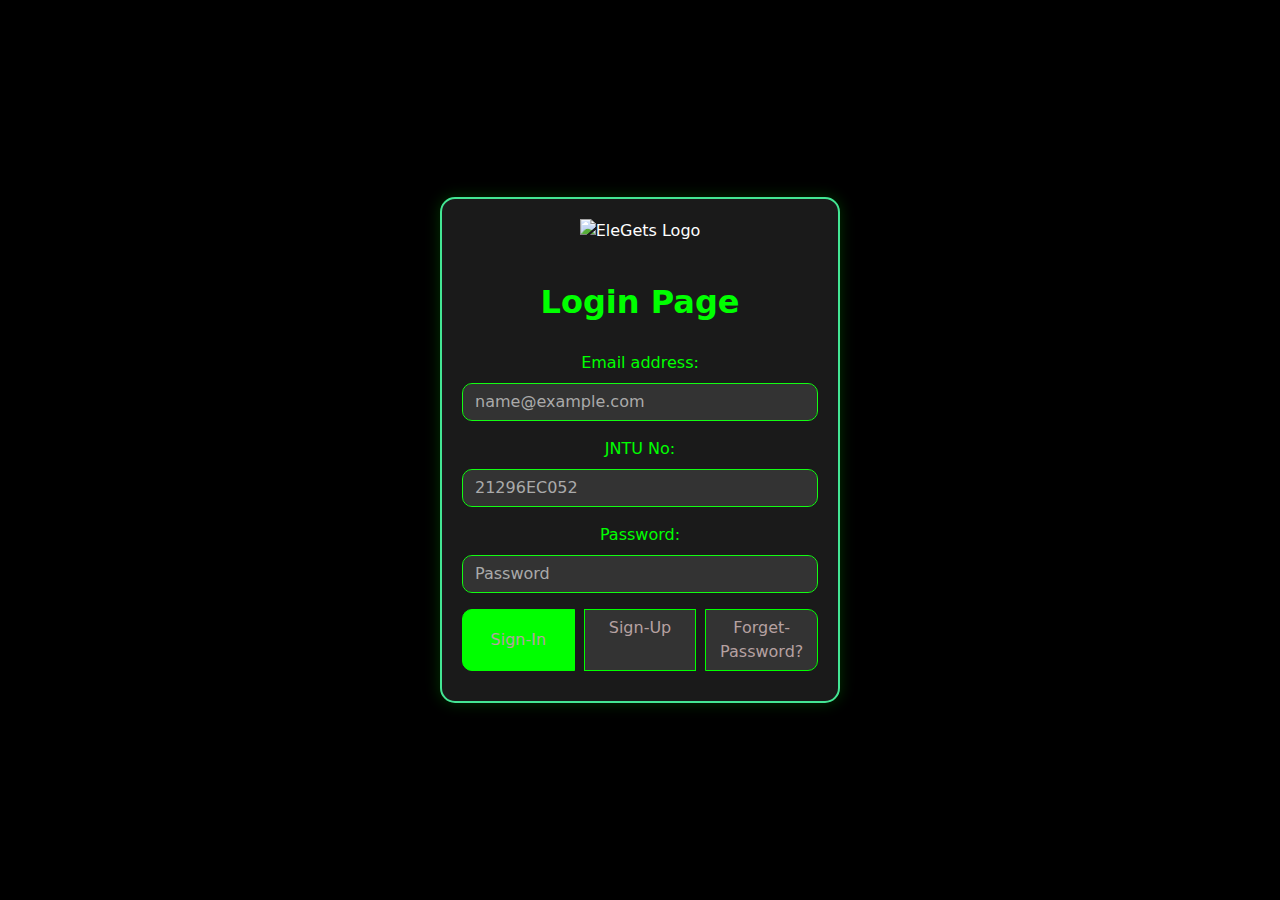
==== index.html @ 3f1a3f5c "first commit" ====
<!DOCTYPE html>
<html lang="en">
<head>
  <meta charset="UTF-8">
  <meta name="viewport" content="width=device-width, initial-scale=1.0">
  <title>Login-Page</title>
  <link href="https://cdn.jsdelivr.net/npm/bootstrap@5.3.3/dist/css/bootstrap.min.css" rel="stylesheet" integrity="sha384-QWTKZyjpPEjISv5WaRU9OFeRpok6YctnYmDr5pNlyT2bRjXh0JMhjY6hW+ALEwIH" crossorigin="anonymous">
  <style>
    body {
      background-color: #000000; /* Black background */
      display: flex;
      align-items: center;
      justify-content: center;
      height: 100vh;
      margin: 0;
      color: #ffffff; /* White text */
    }
    .form-wrapper {
      max-width: 400px;
      width: 100%;
      padding: 20px;
      background-color: #1a1a1a; /* Darker grey for form background */
      border-radius: 15px;
      box-shadow: 0 0 15px rgba(0, 255, 0, 0.2); /* Light green shadow */
      text-align: center;
      border: 2px solid #43e694; /* Light green border */
    }
    .form-wrapper:hover {
      transform: translateY(-5px);
      box-shadow: 0 0 20px rgba(0, 255, 0, 0.8); /* Enhanced shadow effect */
    }
    .logo {
      width: 250px; /* Adjust width as needed */
      height: auto; /* Maintain aspect ratio */
      margin-bottom: 20px; /* Add bottom margin for spacing */
    }
    .form-container {
      margin-top: 20px; /* Add margin to separate the form from the logo */
    }
    .form-title {
      color: #00ff00; /* Light green for titles */
      font-weight: bold;
      margin-bottom: 30px;
    }
    .form-label {
      color: #00ff00; /* Light green for labels */
      font-weight: 500;
    }
    .form-control {
      border-radius: 10px;
      border: 1px solid #13fc13; /* Light green borders for inputs */
      background-color: #333333; /* Darker grey for input background */
      color: #ffffff; /* White text in inputs */
    }
    .form-control::placeholder {
      color: #aaaaaa; /* Light grey placeholder text */
    }
    .btn-group {
      display: flex;
      justify-content: space-between;
      gap: 10px; /* Gap between the buttons */
    }
    .btn-primary, .btn-secondary {
      border-radius: 10px;
      transition: background-color 0.3s ease;
      color: #b6a1a1; /* White text on buttons */
      border: 1px solid #00ff00; /* Light green border on buttons */
      width: 48%; /* Each button takes up half the width with a small gap */
    }
    .btn-primary {
      background-color: #00ff00; /* Light green background */
    }
    .btn-primary:hover {
      background-color: #00cc00; /* Darker green on hover */
    }
    .btn-secondary {
      background-color: #333333; /* Darker grey for secondary button */
    }
    .btn-secondary:hover {
      background-color: #555555; /* Slightly lighter grey on hover */
    }
    @media (max-width: 576px) {
      .form-wrapper {
        padding: 20px;
        max-width: 90%;
      }
      .btn-group {
        flex-direction: column; /* Stack buttons vertically on smaller screens */
      }
      .btn-primary, .btn-secondary {
        width: 100%; /* Full width for buttons when stacked */
      }
    }
    #error {
      color: red;
      margin-top: 10px;
    }
  </style>
</head>
<body>
  <div class="form-wrapper">
    <img src="https://image3.mouthshut.com/images/imagesp/925718446s.png" alt="EleGets Logo" class="logo">
    <div class="form-container">
      <form id="loginForm">
        <h2 class="form-title">Login Page</h2>
        <div class="mb-3">
          <label for="email" class="form-label">Email address:</label>
          <input type="email" class="form-control" id="email" placeholder="name@example.com" required>
        </div>
        <div class="mb-3">
            <label for="email" class="form-label">JNTU No:</label>
            <input type="text" class="form-control" id="email" placeholder="21296EC052" required>
          </div>
        <div class="mb-3">
          <label for="password" class="form-label">Password:</label>
          <input type="password" class="form-control" id="password" placeholder="Password" required>
        </div>
        <div class="btn-group">
          <button class="btn btn-primary" type="submit">Sign-In</button>
          <a href="register.html" class="btn btn-secondary">Sign-Up</a>
          <a href="resetPassword.html" class="btn btn-secondary">Forget-Password?</a>
        </div>
        <div id="error"></div>
      </form>
    </div>
  </div>

  <script src="https://cdn.jsdelivr.net/npm/bootstrap@5.3.3/dist/js/bootstrap.bundle.min.js" integrity="sha384-YvpcrYf0tY3lHB60NNkmXc5s9fDVZLESaAA55NDzOxhy9GkcIdslK1eN7N6jIeHz" crossorigin="anonymous"></script>
  <script type="module">
    import { initializeApp } from "https://www.gstatic.com/firebasejs/10.11.1/firebase-app.js";
    import { getAuth, signInWithEmailAndPassword, onAuthStateChanged } from "https://www.gstatic.com/firebasejs/10.11.1/firebase-auth.js";

    // Firebase configuration
    const firebaseConfig = {
      apiKey: "AIzaSyBp0QsE20S-TMQRHHbYJllfEXiZ-2INXPo",
      authDomain: "project-gmrit.firebaseapp.com",
      projectId: "project-gmrit",
      storageBucket: "project-gmrit.appspot.com",
      messagingSenderId: "425997448351",
      appId: "1:425997448351:web:4601965fe529c6d59f9eaa",
      measurementId: "G-JJ6SFEGELX"
    };

    // Initialize Firebase
    const app = initializeApp(firebaseConfig);
    const auth = getAuth(app);

    // Check if user is already logged in
    onAuthStateChanged(auth, (user) => {
      if (user) {
        window.location.href = 'home.html';
      }
    });

    // Handle login form submission
    document.getElementById('loginForm').addEventListener('submit', async (e) => {
      e.preventDefault();
      const email = document.getElementById('email').value;
      const password = document.getElementById('password').value;
      try {
        await signInWithEmailAndPassword(auth, email, password);
        window.location.href = 'home.html';
      } catch (error) {
        document.getElementById('error').textContent = 'Failed to sign in. Please check your credentials and try again.';
      }
    });
  </script>
</body>
</html>
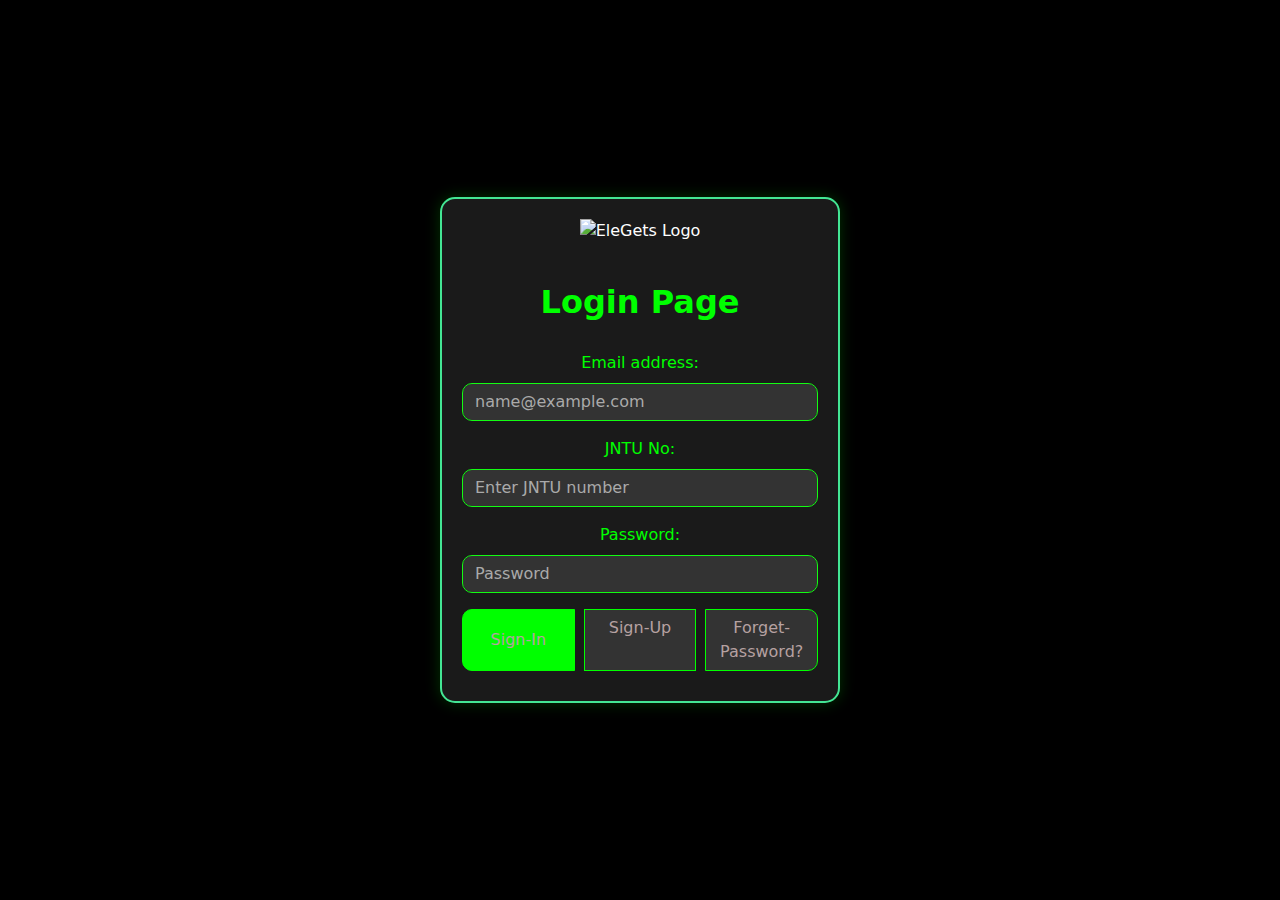
==== commit 6e3a7953: "update" ====
--- a/index.html
+++ b/index.html
@@ -109,7 +109,7 @@
         </div>
         <div class="mb-3">
             <label for="email" class="form-label">JNTU No:</label>
-            <input type="text" class="form-control" id="email" placeholder="21296EC052" required>
+            <input type="text" class="form-control" id="email" placeholder="Enter JNTU number" required>
           </div>
         <div class="mb-3">
           <label for="password" class="form-label">Password:</label>
